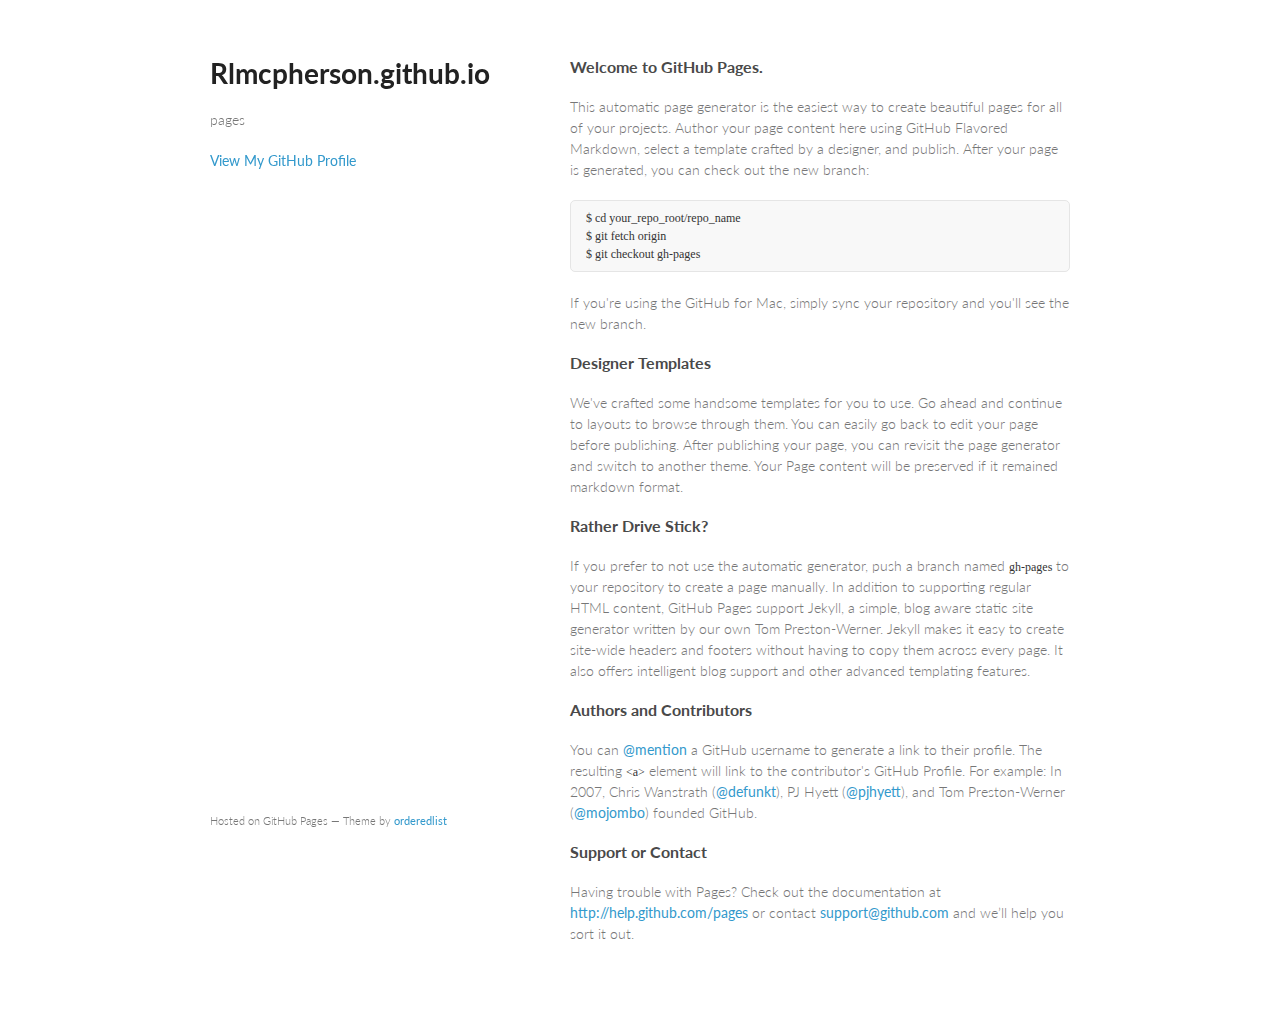
==== index.html @ e1b0dbac "Replace master branch with page content via GitHub" ====
<!doctype html>
<html>
  <head>
    <meta charset="utf-8">
    <meta http-equiv="X-UA-Compatible" content="chrome=1">
    <title>Rlmcpherson.github.io by rlmcpherson</title>

    <link rel="stylesheet" href="stylesheets/styles.css">
    <link rel="stylesheet" href="stylesheets/pygment_trac.css">
    <meta name="viewport" content="width=device-width, initial-scale=1, user-scalable=no">
    <!--[if lt IE 9]>
    <script src="//html5shiv.googlecode.com/svn/trunk/html5.js"></script>
    <![endif]-->
  </head>
  <body>
    <div class="wrapper">
      <header>
        <h1>Rlmcpherson.github.io</h1>
        <p>pages</p>


        <p class="view"><a href="https://github.com/rlmcpherson">View My GitHub Profile</a></p>

      </header>
      <section>
        <h3>
<a name="welcome-to-github-pages" class="anchor" href="#welcome-to-github-pages"><span class="octicon octicon-link"></span></a>Welcome to GitHub Pages.</h3>

<p>This automatic page generator is the easiest way to create beautiful pages for all of your projects. Author your page content here using GitHub Flavored Markdown, select a template crafted by a designer, and publish. After your page is generated, you can check out the new branch:</p>

<pre><code>$ cd your_repo_root/repo_name
$ git fetch origin
$ git checkout gh-pages
</code></pre>

<p>If you're using the GitHub for Mac, simply sync your repository and you'll see the new branch.</p>

<h3>
<a name="designer-templates" class="anchor" href="#designer-templates"><span class="octicon octicon-link"></span></a>Designer Templates</h3>

<p>We've crafted some handsome templates for you to use. Go ahead and continue to layouts to browse through them. You can easily go back to edit your page before publishing. After publishing your page, you can revisit the page generator and switch to another theme. Your Page content will be preserved if it remained markdown format.</p>

<h3>
<a name="rather-drive-stick" class="anchor" href="#rather-drive-stick"><span class="octicon octicon-link"></span></a>Rather Drive Stick?</h3>

<p>If you prefer to not use the automatic generator, push a branch named <code>gh-pages</code> to your repository to create a page manually. In addition to supporting regular HTML content, GitHub Pages support Jekyll, a simple, blog aware static site generator written by our own Tom Preston-Werner. Jekyll makes it easy to create site-wide headers and footers without having to copy them across every page. It also offers intelligent blog support and other advanced templating features.</p>

<h3>
<a name="authors-and-contributors" class="anchor" href="#authors-and-contributors"><span class="octicon octicon-link"></span></a>Authors and Contributors</h3>

<p>You can <a href="https://github.com/blog/821" class="user-mention">@mention</a> a GitHub username to generate a link to their profile. The resulting <code>&lt;a&gt;</code> element will link to the contributor's GitHub Profile. For example: In 2007, Chris Wanstrath (<a href="https://github.com/defunkt" class="user-mention">@defunkt</a>), PJ Hyett (<a href="https://github.com/pjhyett" class="user-mention">@pjhyett</a>), and Tom Preston-Werner (<a href="https://github.com/mojombo" class="user-mention">@mojombo</a>) founded GitHub.</p>

<h3>
<a name="support-or-contact" class="anchor" href="#support-or-contact"><span class="octicon octicon-link"></span></a>Support or Contact</h3>

<p>Having trouble with Pages? Check out the documentation at <a href="http://help.github.com/pages">http://help.github.com/pages</a> or contact <a href="mailto:support@github.com">support@github.com</a> and we’ll help you sort it out.</p>
      </section>
      <footer>
        <p><small>Hosted on GitHub Pages &mdash; Theme by <a href="https://github.com/orderedlist">orderedlist</a></small></p>
      </footer>
    </div>
    <script src="javascripts/scale.fix.js"></script>
    
  </body>
</html>
---- stylesheets/styles.css ----
@import url(https://fonts.googleapis.com/css?family=Lato:300italic,700italic,300,700);

body {
  padding:50px;
  font:14px/1.5 Lato, "Helvetica Neue", Helvetica, Arial, sans-serif;
  color:#777;
  font-weight:300;
}

h1, h2, h3, h4, h5, h6 {
  color:#222;
  margin:0 0 20px;
}

p, ul, ol, table, pre, dl {
  margin:0 0 20px;
}

h1, h2, h3 {
  line-height:1.1;
}

h1 {
  font-size:28px;
}

h2 {
  color:#393939;
}

h3, h4, h5, h6 {
  color:#494949;
}

a {
  color:#39c;
  font-weight:400;
  text-decoration:none;
}

a small {
  font-size:11px;
  color:#777;
  margin-top:-0.6em;
  display:block;
}

.wrapper {
  width:860px;
  margin:0 auto;
}

blockquote {
  border-left:1px solid #e5e5e5;
  margin:0;
  padding:0 0 0 20px;
  font-style:italic;
}

code, pre {
  font-family:Monaco, Bitstream Vera Sans Mono, Lucida Console, Terminal;
  color:#333;
  font-size:12px;
}

pre {
  padding:8px 15px;
  background: #f8f8f8;  
  border-radius:5px;
  border:1px solid #e5e5e5;
  overflow-x: auto;
}

table {
  width:100%;
  border-collapse:collapse;
}

th, td {
  text-align:left;
  padding:5px 10px;
  border-bottom:1px solid #e5e5e5;
}

dt {
  color:#444;
  font-weight:700;
}

th {
  color:#444;
}

img {
  max-width:100%;
}

header {
  width:270px;
  float:left;
  position:fixed;
}

header ul {
  list-style:none;
  height:40px;
  
  padding:0;
  
  background: #eee;
  background: -moz-linear-gradient(top, #f8f8f8 0%, #dddddd 100%);
  background: -webkit-gradient(linear, left top, left bottom, color-stop(0%,#f8f8f8), color-stop(100%,#dddddd));
  background: -webkit-linear-gradient(top, #f8f8f8 0%,#dddddd 100%);
  background: -o-linear-gradient(top, #f8f8f8 0%,#dddddd 100%);
  background: -ms-linear-gradient(top, #f8f8f8 0%,#dddddd 100%);
  background: linear-gradient(top, #f8f8f8 0%,#dddddd 100%);
  
  border-radius:5px;
  border:1px solid #d2d2d2;
  box-shadow:inset #fff 0 1px 0, inset rgba(0,0,0,0.03) 0 -1px 0;
  width:270px;
}

header li {
  width:89px;
  float:left;
  border-right:1px solid #d2d2d2;
  height:40px;
}

header ul a {
  line-height:1;
  font-size:11px;
  color:#999;
  display:block;
  text-align:center;
  padding-top:6px;
  height:40px;
}

strong {
  color:#222;
  font-weight:700;
}

header ul li + li {
  width:88px;
  border-left:1px solid #fff;
}

header ul li + li + li {
  border-right:none;
  width:89px;
}

header ul a strong {
  font-size:14px;
  display:block;
  color:#222;
}

section {
  width:500px;
  float:right;
  padding-bottom:50px;
}

small {
  font-size:11px;
}

hr {
  border:0;
  background:#e5e5e5;
  height:1px;
  margin:0 0 20px;
}

footer {
  width:270px;
  float:left;
  position:fixed;
  bottom:50px;
}

@media print, screen and (max-width: 960px) {
  
  div.wrapper {
    width:auto;
    margin:0;
  }
  
  header, section, footer {
    float:none;
    position:static;
    width:auto;
  }
  
  header {
    padding-right:320px;
  }
  
  section {
    border:1px solid #e5e5e5;
    border-width:1px 0;
    padding:20px 0;
    margin:0 0 20px;
  }
  
  header a small {
    display:inline;
  }
  
  header ul {
    position:absolute;
    right:50px;
    top:52px;
  }
}

@media print, screen and (max-width: 720px) {
  body {
    word-wrap:break-word;
  }
  
  header {
    padding:0;
  }
  
  header ul, header p.view {
    position:static;
  }
  
  pre, code {
    word-wrap:normal;
  }
}

@media print, screen and (max-width: 480px) {
  body {
    padding:15px;
  }
  
  header ul {
    display:none;
  }
}

@media print {
  body {
    padding:0.4in;
    font-size:12pt;
    color:#444;
  }
}
---- stylesheets/pygment_trac.css ----
.highlight  { background: #ffffff; }
.highlight .c { color: #999988; font-style: italic } /* Comment */
.highlight .err { color: #a61717; background-color: #e3d2d2 } /* Error */
.highlight .k { font-weight: bold } /* Keyword */
.highlight .o { font-weight: bold } /* Operator */
.highlight .cm { color: #999988; font-style: italic } /* Comment.Multiline */
.highlight .cp { color: #999999; font-weight: bold } /* Comment.Preproc */
.highlight .c1 { color: #999988; font-style: italic } /* Comment.Single */
.highlight .cs { color: #999999; font-weight: bold; font-style: italic } /* Comment.Special */
.highlight .gd { color: #000000; background-color: #ffdddd } /* Generic.Deleted */
.highlight .gd .x { color: #000000; background-color: #ffaaaa } /* Generic.Deleted.Specific */
.highlight .ge { font-style: italic } /* Generic.Emph */
.highlight .gr { color: #aa0000 } /* Generic.Error */
.highlight .gh { color: #999999 } /* Generic.Heading */
.highlight .gi { color: #000000; background-color: #ddffdd } /* Generic.Inserted */
.highlight .gi .x { color: #000000; background-color: #aaffaa } /* Generic.Inserted.Specific */
.highlight .go { color: #888888 } /* Generic.Output */
.highlight .gp { color: #555555 } /* Generic.Prompt */
.highlight .gs { font-weight: bold } /* Generic.Strong */
.highlight .gu { color: #800080; font-weight: bold; } /* Generic.Subheading */
.highlight .gt { color: #aa0000 } /* Generic.Traceback */
.highlight .kc { font-weight: bold } /* Keyword.Constant */
.highlight .kd { font-weight: bold } /* Keyword.Declaration */
.highlight .kn { font-weight: bold } /* Keyword.Namespace */
.highlight .kp { font-weight: bold } /* Keyword.Pseudo */
.highlight .kr { font-weight: bold } /* Keyword.Reserved */
.highlight .kt { color: #445588; font-weight: bold } /* Keyword.Type */
.highlight .m { color: #009999 } /* Literal.Number */
.highlight .s { color: #d14 } /* Literal.String */
.highlight .na { color: #008080 } /* Name.Attribute */
.highlight .nb { color: #0086B3 } /* Name.Builtin */
.highlight .nc { color: #445588; font-weight: bold } /* Name.Class */
.highlight .no { color: #008080 } /* Name.Constant */
.highlight .ni { color: #800080 } /* Name.Entity */
.highlight .ne { color: #990000; font-weight: bold } /* Name.Exception */
.highlight .nf { color: #990000; font-weight: bold } /* Name.Function */
.highlight .nn { color: #555555 } /* Name.Namespace */
.highlight .nt { color: #000080 } /* Name.Tag */
.highlight .nv { color: #008080 } /* Name.Variable */
.highlight .ow { font-weight: bold } /* Operator.Word */
.highlight .w { color: #bbbbbb } /* Text.Whitespace */
.highlight .mf { color: #009999 } /* Literal.Number.Float */
.highlight .mh { color: #009999 } /* Literal.Number.Hex */
.highlight .mi { color: #009999 } /* Literal.Number.Integer */
.highlight .mo { color: #009999 } /* Literal.Number.Oct */
.highlight .sb { color: #d14 } /* Literal.String.Backtick */
.highlight .sc { color: #d14 } /* Literal.String.Char */
.highlight .sd { color: #d14 } /* Literal.String.Doc */
.highlight .s2 { color: #d14 } /* Literal.String.Double */
.highlight .se { color: #d14 } /* Literal.String.Escape */
.highlight .sh { color: #d14 } /* Literal.String.Heredoc */
.highlight .si { color: #d14 } /* Literal.String.Interpol */
.highlight .sx { color: #d14 } /* Literal.String.Other */
.highlight .sr { color: #009926 } /* Literal.String.Regex */
.highlight .s1 { color: #d14 } /* Literal.String.Single */
.highlight .ss { color: #990073 } /* Literal.String.Symbol */
.highlight .bp { color: #999999 } /* Name.Builtin.Pseudo */
.highlight .vc { color: #008080 } /* Name.Variable.Class */
.highlight .vg { color: #008080 } /* Name.Variable.Global */
.highlight .vi { color: #008080 } /* Name.Variable.Instance */
.highlight .il { color: #009999 } /* Literal.Number.Integer.Long */

.type-csharp .highlight .k { color: #0000FF }
.type-csharp .highlight .kt { color: #0000FF }
.type-csharp .highlight .nf { color: #000000; font-weight: normal }
.type-csharp .highlight .nc { color: #2B91AF }
.type-csharp .highlight .nn { color: #000000 }
.type-csharp .highlight .s { color: #A31515 }
.type-csharp .highlight .sc { color: #A31515 }
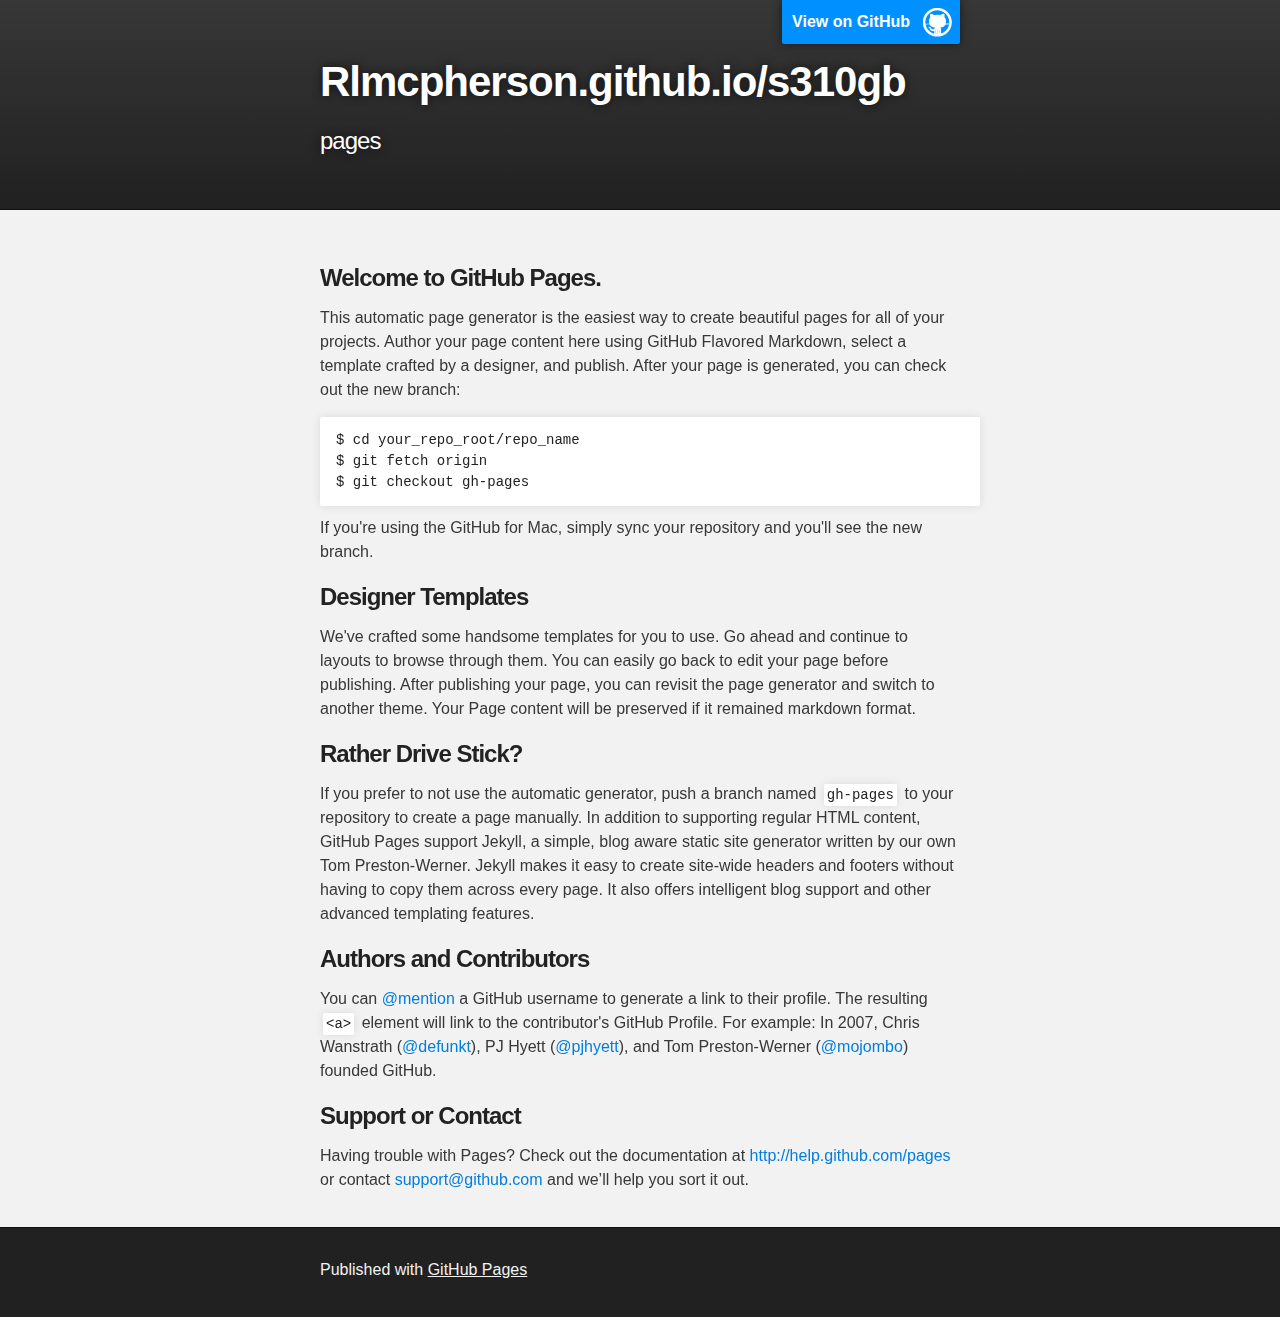
==== commit 7a79e654: "Replace master branch with page content via GitHub" ====
--- a/index.html
+++ b/index.html
@@ -1,28 +1,32 @@
-<!doctype html>
+<!DOCTYPE html>
 <html>
+
   <head>
-    <meta charset="utf-8">
-    <meta http-equiv="X-UA-Compatible" content="chrome=1">
-    <title>Rlmcpherson.github.io by rlmcpherson</title>
+    <meta charset='utf-8' />
+    <meta http-equiv="X-UA-Compatible" content="chrome=1" />
+    <meta name="description" content="Rlmcpherson.github.io/s310gb : pages" />
 
-    <link rel="stylesheet" href="stylesheets/styles.css">
-    <link rel="stylesheet" href="stylesheets/pygment_trac.css">
-    <meta name="viewport" content="width=device-width, initial-scale=1, user-scalable=no">
-    <!--[if lt IE 9]>
-    <script src="//html5shiv.googlecode.com/svn/trunk/html5.js"></script>
-    <![endif]-->
+    <link rel="stylesheet" type="text/css" media="screen" href="stylesheets/stylesheet.css">
+
+    <title>Rlmcpherson.github.io/s310gb</title>
   </head>
+
   <body>
-    <div class="wrapper">
-      <header>
-        <h1>Rlmcpherson.github.io</h1>
-        <p>pages</p>
 
+    <!-- HEADER -->
+    <div id="header_wrap" class="outer">
+        <header class="inner">
+          <a id="forkme_banner" href="https://github.com/rlmcpherson">View on GitHub</a>
 
-        <p class="view"><a href="https://github.com/rlmcpherson">View My GitHub Profile</a></p>
+          <h1 id="project_title">Rlmcpherson.github.io/s310gb</h1>
+          <h2 id="project_tagline">pages</h2>
 
-      </header>
-      <section>
+        </header>
+    </div>
+
+    <!-- MAIN CONTENT -->
+    <div id="main_content_wrap" class="outer">
+      <section id="main_content" class="inner">
         <h3>
 <a name="welcome-to-github-pages" class="anchor" href="#welcome-to-github-pages"><span class="octicon octicon-link"></span></a>Welcome to GitHub Pages.</h3>
 
@@ -55,11 +59,26 @@
 
 <p>Having trouble with Pages? Check out the documentation at <a href="http://help.github.com/pages">http://help.github.com/pages</a> or contact <a href="mailto:support@github.com">support@github.com</a> and we’ll help you sort it out.</p>
       </section>
-      <footer>
-        <p><small>Hosted on GitHub Pages &mdash; Theme by <a href="https://github.com/orderedlist">orderedlist</a></small></p>
+    </div>
+
+    <!-- FOOTER  -->
+    <div id="footer_wrap" class="outer">
+      <footer class="inner">
+        <p>Published with <a href="http://pages.github.com">GitHub Pages</a></p>
       </footer>
     </div>
-    <script src="javascripts/scale.fix.js"></script>
-    
+
+              <script type="text/javascript">
+            var gaJsHost = (("https:" == document.location.protocol) ? "https://ssl." : "http://www.");
+            document.write(unescape("%3Cscript src='" + gaJsHost + "google-analytics.com/ga.js' type='text/javascript'%3E%3C/script%3E"));
+          </script>
+          <script type="text/javascript">
+            try {
+              var pageTracker = _gat._getTracker("UA-53029243-1");
+            pageTracker._trackPageview();
+            } catch(err) {}
+          </script>
+
+
   </body>
-</html>+</html>
--- a/stylesheets/stylesheet.css
+++ b/stylesheets/stylesheet.css
@@ -0,0 +1,423 @@
+/*******************************************************************************
+Slate Theme for GitHub Pages
+by Jason Costello, @jsncostello
+*******************************************************************************/
+
+@import url(pygment_trac.css);
+
+/*******************************************************************************
+MeyerWeb Reset
+*******************************************************************************/
+
+html, body, div, span, applet, object, iframe,
+h1, h2, h3, h4, h5, h6, p, blockquote, pre,
+a, abbr, acronym, address, big, cite, code,
+del, dfn, em, img, ins, kbd, q, s, samp,
+small, strike, strong, sub, sup, tt, var,
+b, u, i, center,
+dl, dt, dd, ol, ul, li,
+fieldset, form, label, legend,
+table, caption, tbody, tfoot, thead, tr, th, td,
+article, aside, canvas, details, embed,
+figure, figcaption, footer, header, hgroup,
+menu, nav, output, ruby, section, summary,
+time, mark, audio, video {
+  margin: 0;
+  padding: 0;
+  border: 0;
+  font: inherit;
+  vertical-align: baseline;
+}
+
+/* HTML5 display-role reset for older browsers */
+article, aside, details, figcaption, figure,
+footer, header, hgroup, menu, nav, section {
+  display: block;
+}
+
+ol, ul {
+  list-style: none;
+}
+
+table {
+  border-collapse: collapse;
+  border-spacing: 0;
+}
+
+/*******************************************************************************
+Theme Styles
+*******************************************************************************/
+
+body {
+  box-sizing: border-box;
+  color:#373737;
+  background: #212121;
+  font-size: 16px;
+  font-family: 'Myriad Pro', Calibri, Helvetica, Arial, sans-serif;
+  line-height: 1.5;
+  -webkit-font-smoothing: antialiased;
+}
+
+h1, h2, h3, h4, h5, h6 {
+  margin: 10px 0;
+  font-weight: 700;
+  color:#222222;
+  font-family: 'Lucida Grande', 'Calibri', Helvetica, Arial, sans-serif;
+  letter-spacing: -1px;
+}
+
+h1 {
+  font-size: 36px;
+  font-weight: 700;
+}
+
+h2 {
+  padding-bottom: 10px;
+  font-size: 32px;
+  background: url('../images/bg_hr.png') repeat-x bottom;
+}
+
+h3 {
+  font-size: 24px;
+}
+
+h4 {
+  font-size: 21px;
+}
+
+h5 {
+  font-size: 18px;
+}
+
+h6 {
+  font-size: 16px;
+}
+
+p {
+  margin: 10px 0 15px 0;
+}
+
+footer p {
+  color: #f2f2f2;
+}
+
+a {
+  text-decoration: none;
+  color: #007edf;
+  text-shadow: none;
+
+  transition: color 0.5s ease;
+  transition: text-shadow 0.5s ease;
+  -webkit-transition: color 0.5s ease;
+  -webkit-transition: text-shadow 0.5s ease;
+  -moz-transition: color 0.5s ease;
+  -moz-transition: text-shadow 0.5s ease;
+  -o-transition: color 0.5s ease;
+  -o-transition: text-shadow 0.5s ease;
+  -ms-transition: color 0.5s ease;
+  -ms-transition: text-shadow 0.5s ease;
+}
+
+a:hover, a:focus {text-decoration: underline;}
+
+footer a {
+  color: #F2F2F2;
+  text-decoration: underline;
+}
+
+em {
+  font-style: italic;
+}
+
+strong {
+  font-weight: bold;
+}
+
+img {
+  position: relative;
+  margin: 0 auto;
+  max-width: 739px;
+  padding: 5px;
+  margin: 10px 0 10px 0;
+  border: 1px solid #ebebeb;
+
+  box-shadow: 0 0 5px #ebebeb;
+  -webkit-box-shadow: 0 0 5px #ebebeb;
+  -moz-box-shadow: 0 0 5px #ebebeb;
+  -o-box-shadow: 0 0 5px #ebebeb;
+  -ms-box-shadow: 0 0 5px #ebebeb;
+}
+
+p img {
+  display: inline;
+  margin: 0;
+  padding: 0;
+  vertical-align: middle;
+  text-align: center;
+  border: none;
+}
+
+pre, code {
+  width: 100%;
+  color: #222;
+  background-color: #fff;
+
+  font-family: Monaco, "Bitstream Vera Sans Mono", "Lucida Console", Terminal, monospace;
+  font-size: 14px;
+
+  border-radius: 2px;
+  -moz-border-radius: 2px;
+  -webkit-border-radius: 2px;
+}
+
+pre {
+  width: 100%;
+  padding: 10px;
+  box-shadow: 0 0 10px rgba(0,0,0,.1);
+  overflow: auto;
+}
+
+code {
+  padding: 3px;
+  margin: 0 3px;
+  box-shadow: 0 0 10px rgba(0,0,0,.1);
+}
+
+pre code {
+  display: block;
+  box-shadow: none;
+}
+
+blockquote {
+  color: #666;
+  margin-bottom: 20px;
+  padding: 0 0 0 20px;
+  border-left: 3px solid #bbb;
+}
+
+
+ul, ol, dl {
+  margin-bottom: 15px
+}
+
+ul {
+  list-style: inside;
+  padding-left: 20px;
+}
+
+ol {
+  list-style: decimal inside;
+  padding-left: 20px;
+}
+
+dl dt {
+  font-weight: bold;
+}
+
+dl dd {
+  padding-left: 20px;
+  font-style: italic;
+}
+
+dl p {
+  padding-left: 20px;
+  font-style: italic;
+}
+
+hr {
+  height: 1px;
+  margin-bottom: 5px;
+  border: none;
+  background: url('../images/bg_hr.png') repeat-x center;
+}
+
+table {
+  border: 1px solid #373737;
+  margin-bottom: 20px;
+  text-align: left;
+ }
+
+th {
+  font-family: 'Lucida Grande', 'Helvetica Neue', Helvetica, Arial, sans-serif;
+  padding: 10px;
+  background: #373737;
+  color: #fff;
+ }
+
+td {
+  padding: 10px;
+  border: 1px solid #373737;
+ }
+
+form {
+  background: #f2f2f2;
+  padding: 20px;
+}
+
+/*******************************************************************************
+Full-Width Styles
+*******************************************************************************/
+
+.outer {
+  width: 100%;
+}
+
+.inner {
+  position: relative;
+  max-width: 640px;
+  padding: 20px 10px;
+  margin: 0 auto;
+}
+
+#forkme_banner {
+  display: block;
+  position: absolute;
+  top:0;
+  right: 10px;
+  z-index: 10;
+  padding: 10px 50px 10px 10px;
+  color: #fff;
+  background: url('../images/blacktocat.png') #0090ff no-repeat 95% 50%;
+  font-weight: 700;
+  box-shadow: 0 0 10px rgba(0,0,0,.5);
+  border-bottom-left-radius: 2px;
+  border-bottom-right-radius: 2px;
+}
+
+#header_wrap {
+  background: #212121;
+  background: -moz-linear-gradient(top, #373737, #212121);
+  background: -webkit-linear-gradient(top, #373737, #212121);
+  background: -ms-linear-gradient(top, #373737, #212121);
+  background: -o-linear-gradient(top, #373737, #212121);
+  background: linear-gradient(top, #373737, #212121);
+}
+
+#header_wrap .inner {
+  padding: 50px 10px 30px 10px;
+}
+
+#project_title {
+  margin: 0;
+  color: #fff;
+  font-size: 42px;
+  font-weight: 700;
+  text-shadow: #111 0px 0px 10px;
+}
+
+#project_tagline {
+  color: #fff;
+  font-size: 24px;
+  font-weight: 300;
+  background: none;
+  text-shadow: #111 0px 0px 10px;
+}
+
+#downloads {
+  position: absolute;
+  width: 210px;
+  z-index: 10;
+  bottom: -40px;
+  right: 0;
+  height: 70px;
+  background: url('../images/icon_download.png') no-repeat 0% 90%;
+}
+
+.zip_download_link {
+  display: block;
+  float: right;
+  width: 90px;
+  height:70px;
+  text-indent: -5000px;
+  overflow: hidden;
+  background: url(../images/sprite_download.png) no-repeat bottom left;
+}
+
+.tar_download_link {
+  display: block;
+  float: right;
+  width: 90px;
+  height:70px;
+  text-indent: -5000px;
+  overflow: hidden;
+  background: url(../images/sprite_download.png) no-repeat bottom right;
+  margin-left: 10px;
+}
+
+.zip_download_link:hover {
+  background: url(../images/sprite_download.png) no-repeat top left;
+}
+
+.tar_download_link:hover {
+  background: url(../images/sprite_download.png) no-repeat top right;
+}
+
+#main_content_wrap {
+  background: #f2f2f2;
+  border-top: 1px solid #111;
+  border-bottom: 1px solid #111;
+}
+
+#main_content {
+  padding-top: 40px;
+}
+
+#footer_wrap {
+  background: #212121;
+}
+
+
+
+/*******************************************************************************
+Small Device Styles
+*******************************************************************************/
+
+@media screen and (max-width: 480px) {
+  body {
+    font-size:14px;
+  }
+
+  #downloads {
+    display: none;
+  }
+
+  .inner {
+    min-width: 320px;
+    max-width: 480px;
+  }
+
+  #project_title {
+  font-size: 32px;
+  }
+
+  h1 {
+    font-size: 28px;
+  }
+
+  h2 {
+    font-size: 24px;
+  }
+
+  h3 {
+    font-size: 21px;
+  }
+
+  h4 {
+    font-size: 18px;
+  }
+
+  h5 {
+    font-size: 14px;
+  }
+
+  h6 {
+    font-size: 12px;
+  }
+
+  code, pre {
+    min-width: 320px;
+    max-width: 480px;
+    font-size: 11px;
+  }
+
+}
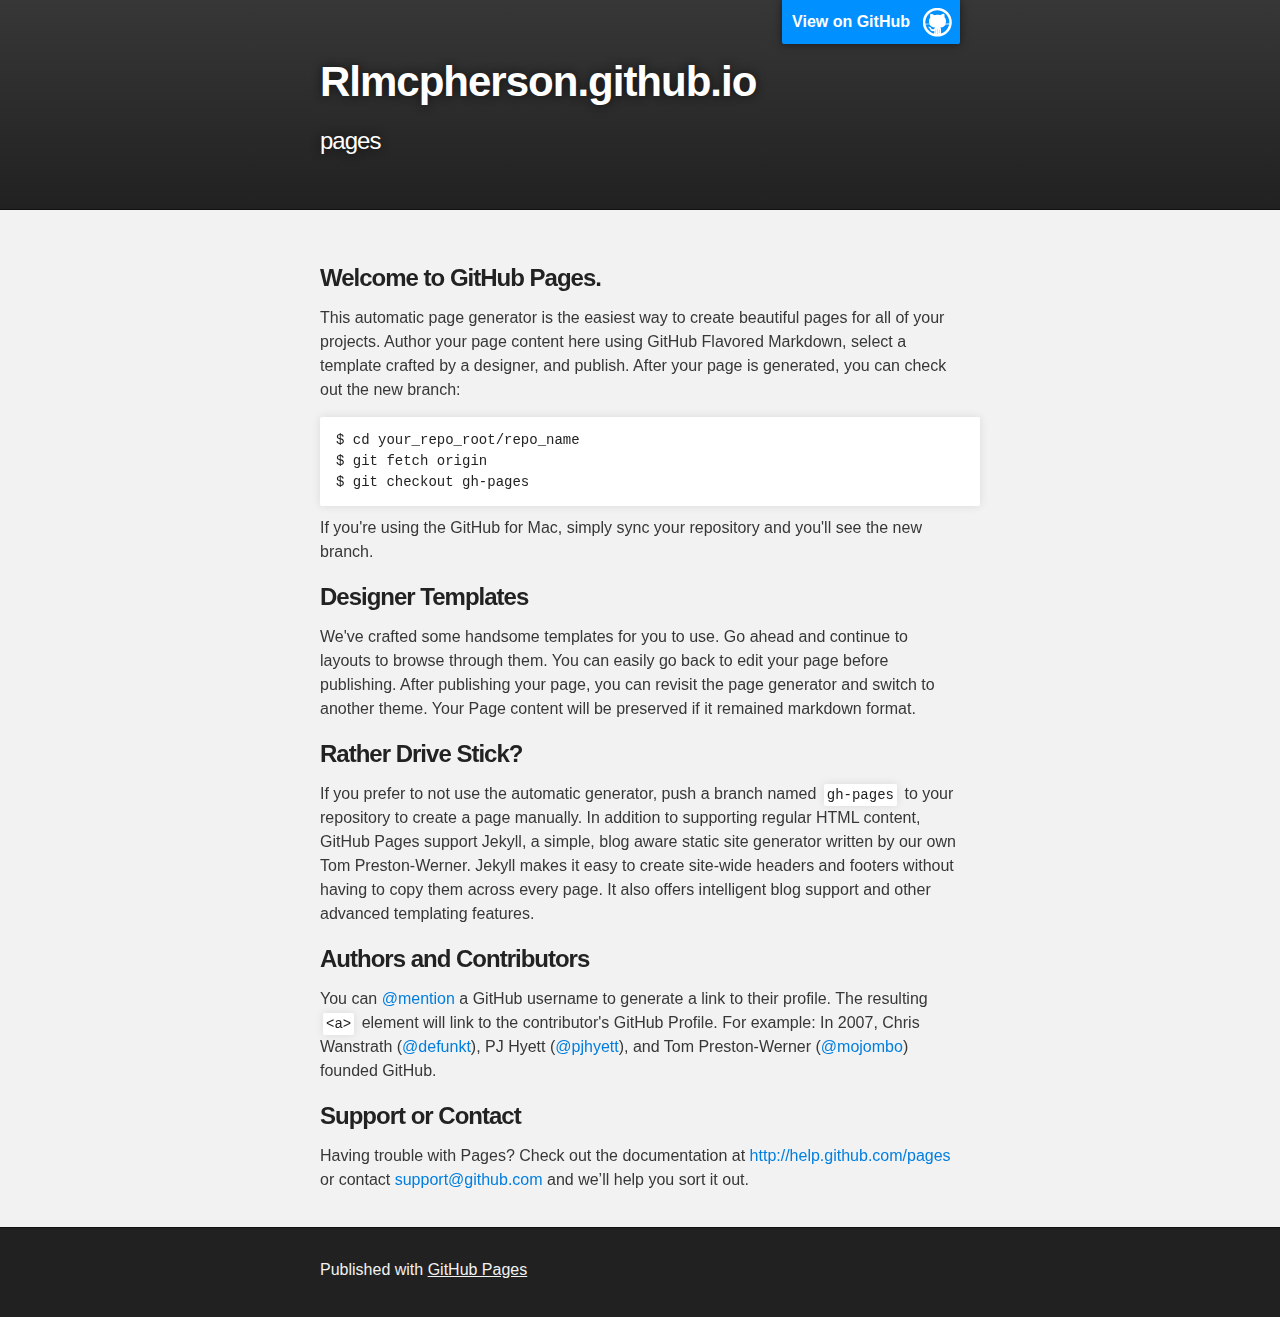
==== commit 51de5b03: "Replace master branch with page content via GitHub" ====
--- a/index.html
+++ b/index.html
@@ -4,11 +4,11 @@
   <head>
     <meta charset='utf-8' />
     <meta http-equiv="X-UA-Compatible" content="chrome=1" />
-    <meta name="description" content="Rlmcpherson.github.io/s310gb : pages" />
+    <meta name="description" content="Rlmcpherson.github.io : pages" />
 
     <link rel="stylesheet" type="text/css" media="screen" href="stylesheets/stylesheet.css">
 
-    <title>Rlmcpherson.github.io/s310gb</title>
+    <title>Rlmcpherson.github.io</title>
   </head>
 
   <body>
@@ -18,7 +18,7 @@
         <header class="inner">
           <a id="forkme_banner" href="https://github.com/rlmcpherson">View on GitHub</a>
 
-          <h1 id="project_title">Rlmcpherson.github.io/s310gb</h1>
+          <h1 id="project_title">Rlmcpherson.github.io</h1>
           <h2 id="project_tagline">pages</h2>
 
         </header>
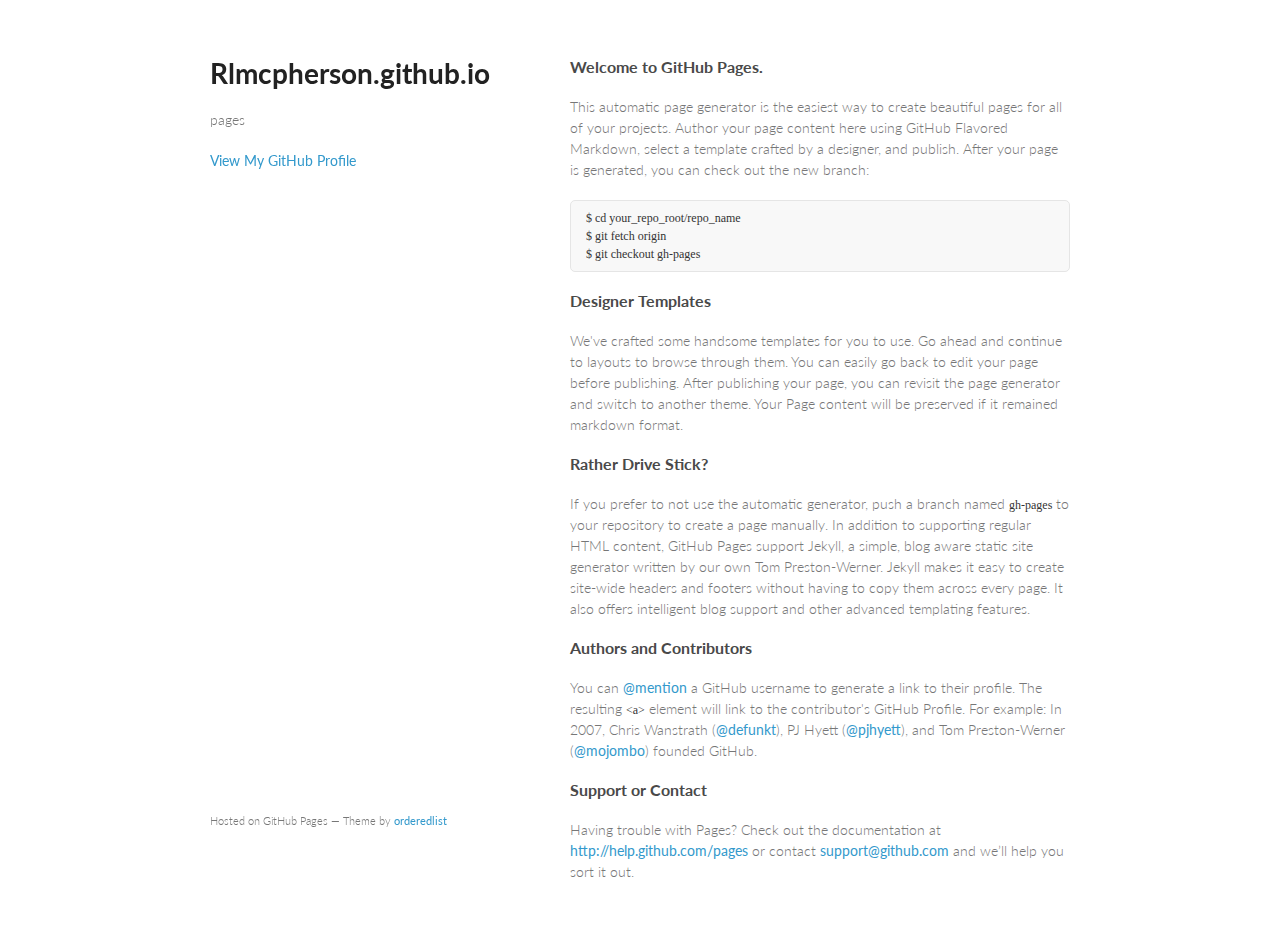
==== commit b879a1d0: "Replace master branch with page content via GitHub" ====
--- a/index.html
+++ b/index.html
@@ -1,32 +1,28 @@
-<!DOCTYPE html>
+<!doctype html>
 <html>
+  <head>
+    <meta charset="utf-8">
+    <meta http-equiv="X-UA-Compatible" content="chrome=1">
+    <title>Rlmcpherson.github.io by rlmcpherson</title>
 
-  <head>
-    <meta charset='utf-8' />
-    <meta http-equiv="X-UA-Compatible" content="chrome=1" />
-    <meta name="description" content="Rlmcpherson.github.io : pages" />
+    <link rel="stylesheet" href="stylesheets/styles.css">
+    <link rel="stylesheet" href="stylesheets/pygment_trac.css">
+    <meta name="viewport" content="width=device-width, initial-scale=1, user-scalable=no">
+    <!--[if lt IE 9]>
+    <script src="//html5shiv.googlecode.com/svn/trunk/html5.js"></script>
+    <![endif]-->
+  </head>
+  <body>
+    <div class="wrapper">
+      <header>
+        <h1>Rlmcpherson.github.io</h1>
+        <p>pages</p>
 
-    <link rel="stylesheet" type="text/css" media="screen" href="stylesheets/stylesheet.css">
 
-    <title>Rlmcpherson.github.io</title>
-  </head>
+        <p class="view"><a href="https://github.com/rlmcpherson">View My GitHub Profile</a></p>
 
-  <body>
-
-    <!-- HEADER -->
-    <div id="header_wrap" class="outer">
-        <header class="inner">
-          <a id="forkme_banner" href="https://github.com/rlmcpherson">View on GitHub</a>
-
-          <h1 id="project_title">Rlmcpherson.github.io</h1>
-          <h2 id="project_tagline">pages</h2>
-
-        </header>
-    </div>
-
-    <!-- MAIN CONTENT -->
-    <div id="main_content_wrap" class="outer">
-      <section id="main_content" class="inner">
+      </header>
+      <section>
         <h3>
 <a name="welcome-to-github-pages" class="anchor" href="#welcome-to-github-pages"><span class="octicon octicon-link"></span></a>Welcome to GitHub Pages.</h3>
 
@@ -36,8 +32,6 @@
 $ git fetch origin
 $ git checkout gh-pages
 </code></pre>
-
-<p>If you're using the GitHub for Mac, simply sync your repository and you'll see the new branch.</p>
 
 <h3>
 <a name="designer-templates" class="anchor" href="#designer-templates"><span class="octicon octicon-link"></span></a>Designer Templates</h3>
@@ -59,15 +53,11 @@
 
 <p>Having trouble with Pages? Check out the documentation at <a href="http://help.github.com/pages">http://help.github.com/pages</a> or contact <a href="mailto:support@github.com">support@github.com</a> and we’ll help you sort it out.</p>
       </section>
-    </div>
-
-    <!-- FOOTER  -->
-    <div id="footer_wrap" class="outer">
-      <footer class="inner">
-        <p>Published with <a href="http://pages.github.com">GitHub Pages</a></p>
+      <footer>
+        <p><small>Hosted on GitHub Pages &mdash; Theme by <a href="https://github.com/orderedlist">orderedlist</a></small></p>
       </footer>
     </div>
-
+    <script src="javascripts/scale.fix.js"></script>
               <script type="text/javascript">
             var gaJsHost = (("https:" == document.location.protocol) ? "https://ssl." : "http://www.");
             document.write(unescape("%3Cscript src='" + gaJsHost + "google-analytics.com/ga.js' type='text/javascript'%3E%3C/script%3E"));
@@ -79,6 +69,5 @@
             } catch(err) {}
           </script>
 
-
   </body>
-</html>
+</html>--- a/stylesheets/styles.css
+++ b/stylesheets/styles.css
@@ -0,0 +1,255 @@
+@import url(https://fonts.googleapis.com/css?family=Lato:300italic,700italic,300,700);
+
+body {
+  padding:50px;
+  font:14px/1.5 Lato, "Helvetica Neue", Helvetica, Arial, sans-serif;
+  color:#777;
+  font-weight:300;
+}
+
+h1, h2, h3, h4, h5, h6 {
+  color:#222;
+  margin:0 0 20px;
+}
+
+p, ul, ol, table, pre, dl {
+  margin:0 0 20px;
+}
+
+h1, h2, h3 {
+  line-height:1.1;
+}
+
+h1 {
+  font-size:28px;
+}
+
+h2 {
+  color:#393939;
+}
+
+h3, h4, h5, h6 {
+  color:#494949;
+}
+
+a {
+  color:#39c;
+  font-weight:400;
+  text-decoration:none;
+}
+
+a small {
+  font-size:11px;
+  color:#777;
+  margin-top:-0.6em;
+  display:block;
+}
+
+.wrapper {
+  width:860px;
+  margin:0 auto;
+}
+
+blockquote {
+  border-left:1px solid #e5e5e5;
+  margin:0;
+  padding:0 0 0 20px;
+  font-style:italic;
+}
+
+code, pre {
+  font-family:Monaco, Bitstream Vera Sans Mono, Lucida Console, Terminal;
+  color:#333;
+  font-size:12px;
+}
+
+pre {
+  padding:8px 15px;
+  background: #f8f8f8;  
+  border-radius:5px;
+  border:1px solid #e5e5e5;
+  overflow-x: auto;
+}
+
+table {
+  width:100%;
+  border-collapse:collapse;
+}
+
+th, td {
+  text-align:left;
+  padding:5px 10px;
+  border-bottom:1px solid #e5e5e5;
+}
+
+dt {
+  color:#444;
+  font-weight:700;
+}
+
+th {
+  color:#444;
+}
+
+img {
+  max-width:100%;
+}
+
+header {
+  width:270px;
+  float:left;
+  position:fixed;
+}
+
+header ul {
+  list-style:none;
+  height:40px;
+  
+  padding:0;
+  
+  background: #eee;
+  background: -moz-linear-gradient(top, #f8f8f8 0%, #dddddd 100%);
+  background: -webkit-gradient(linear, left top, left bottom, color-stop(0%,#f8f8f8), color-stop(100%,#dddddd));
+  background: -webkit-linear-gradient(top, #f8f8f8 0%,#dddddd 100%);
+  background: -o-linear-gradient(top, #f8f8f8 0%,#dddddd 100%);
+  background: -ms-linear-gradient(top, #f8f8f8 0%,#dddddd 100%);
+  background: linear-gradient(top, #f8f8f8 0%,#dddddd 100%);
+  
+  border-radius:5px;
+  border:1px solid #d2d2d2;
+  box-shadow:inset #fff 0 1px 0, inset rgba(0,0,0,0.03) 0 -1px 0;
+  width:270px;
+}
+
+header li {
+  width:89px;
+  float:left;
+  border-right:1px solid #d2d2d2;
+  height:40px;
+}
+
+header ul a {
+  line-height:1;
+  font-size:11px;
+  color:#999;
+  display:block;
+  text-align:center;
+  padding-top:6px;
+  height:40px;
+}
+
+strong {
+  color:#222;
+  font-weight:700;
+}
+
+header ul li + li {
+  width:88px;
+  border-left:1px solid #fff;
+}
+
+header ul li + li + li {
+  border-right:none;
+  width:89px;
+}
+
+header ul a strong {
+  font-size:14px;
+  display:block;
+  color:#222;
+}
+
+section {
+  width:500px;
+  float:right;
+  padding-bottom:50px;
+}
+
+small {
+  font-size:11px;
+}
+
+hr {
+  border:0;
+  background:#e5e5e5;
+  height:1px;
+  margin:0 0 20px;
+}
+
+footer {
+  width:270px;
+  float:left;
+  position:fixed;
+  bottom:50px;
+}
+
+@media print, screen and (max-width: 960px) {
+  
+  div.wrapper {
+    width:auto;
+    margin:0;
+  }
+  
+  header, section, footer {
+    float:none;
+    position:static;
+    width:auto;
+  }
+  
+  header {
+    padding-right:320px;
+  }
+  
+  section {
+    border:1px solid #e5e5e5;
+    border-width:1px 0;
+    padding:20px 0;
+    margin:0 0 20px;
+  }
+  
+  header a small {
+    display:inline;
+  }
+  
+  header ul {
+    position:absolute;
+    right:50px;
+    top:52px;
+  }
+}
+
+@media print, screen and (max-width: 720px) {
+  body {
+    word-wrap:break-word;
+  }
+  
+  header {
+    padding:0;
+  }
+  
+  header ul, header p.view {
+    position:static;
+  }
+  
+  pre, code {
+    word-wrap:normal;
+  }
+}
+
+@media print, screen and (max-width: 480px) {
+  body {
+    padding:15px;
+  }
+  
+  header ul {
+    display:none;
+  }
+}
+
+@media print {
+  body {
+    padding:0.4in;
+    font-size:12pt;
+    color:#444;
+  }
+}
--- a/stylesheets/pygment_trac.css
+++ b/stylesheets/pygment_trac.css
@@ -0,0 +1,69 @@
+.highlight  { background: #ffffff; }
+.highlight .c { color: #999988; font-style: italic } /* Comment */
+.highlight .err { color: #a61717; background-color: #e3d2d2 } /* Error */
+.highlight .k { font-weight: bold } /* Keyword */
+.highlight .o { font-weight: bold } /* Operator */
+.highlight .cm { color: #999988; font-style: italic } /* Comment.Multiline */
+.highlight .cp { color: #999999; font-weight: bold } /* Comment.Preproc */
+.highlight .c1 { color: #999988; font-style: italic } /* Comment.Single */
+.highlight .cs { color: #999999; font-weight: bold; font-style: italic } /* Comment.Special */
+.highlight .gd { color: #000000; background-color: #ffdddd } /* Generic.Deleted */
+.highlight .gd .x { color: #000000; background-color: #ffaaaa } /* Generic.Deleted.Specific */
+.highlight .ge { font-style: italic } /* Generic.Emph */
+.highlight .gr { color: #aa0000 } /* Generic.Error */
+.highlight .gh { color: #999999 } /* Generic.Heading */
+.highlight .gi { color: #000000; background-color: #ddffdd } /* Generic.Inserted */
+.highlight .gi .x { color: #000000; background-color: #aaffaa } /* Generic.Inserted.Specific */
+.highlight .go { color: #888888 } /* Generic.Output */
+.highlight .gp { color: #555555 } /* Generic.Prompt */
+.highlight .gs { font-weight: bold } /* Generic.Strong */
+.highlight .gu { color: #800080; font-weight: bold; } /* Generic.Subheading */
+.highlight .gt { color: #aa0000 } /* Generic.Traceback */
+.highlight .kc { font-weight: bold } /* Keyword.Constant */
+.highlight .kd { font-weight: bold } /* Keyword.Declaration */
+.highlight .kn { font-weight: bold } /* Keyword.Namespace */
+.highlight .kp { font-weight: bold } /* Keyword.Pseudo */
+.highlight .kr { font-weight: bold } /* Keyword.Reserved */
+.highlight .kt { color: #445588; font-weight: bold } /* Keyword.Type */
+.highlight .m { color: #009999 } /* Literal.Number */
+.highlight .s { color: #d14 } /* Literal.String */
+.highlight .na { color: #008080 } /* Name.Attribute */
+.highlight .nb { color: #0086B3 } /* Name.Builtin */
+.highlight .nc { color: #445588; font-weight: bold } /* Name.Class */
+.highlight .no { color: #008080 } /* Name.Constant */
+.highlight .ni { color: #800080 } /* Name.Entity */
+.highlight .ne { color: #990000; font-weight: bold } /* Name.Exception */
+.highlight .nf { color: #990000; font-weight: bold } /* Name.Function */
+.highlight .nn { color: #555555 } /* Name.Namespace */
+.highlight .nt { color: #000080 } /* Name.Tag */
+.highlight .nv { color: #008080 } /* Name.Variable */
+.highlight .ow { font-weight: bold } /* Operator.Word */
+.highlight .w { color: #bbbbbb } /* Text.Whitespace */
+.highlight .mf { color: #009999 } /* Literal.Number.Float */
+.highlight .mh { color: #009999 } /* Literal.Number.Hex */
+.highlight .mi { color: #009999 } /* Literal.Number.Integer */
+.highlight .mo { color: #009999 } /* Literal.Number.Oct */
+.highlight .sb { color: #d14 } /* Literal.String.Backtick */
+.highlight .sc { color: #d14 } /* Literal.String.Char */
+.highlight .sd { color: #d14 } /* Literal.String.Doc */
+.highlight .s2 { color: #d14 } /* Literal.String.Double */
+.highlight .se { color: #d14 } /* Literal.String.Escape */
+.highlight .sh { color: #d14 } /* Literal.String.Heredoc */
+.highlight .si { color: #d14 } /* Literal.String.Interpol */
+.highlight .sx { color: #d14 } /* Literal.String.Other */
+.highlight .sr { color: #009926 } /* Literal.String.Regex */
+.highlight .s1 { color: #d14 } /* Literal.String.Single */
+.highlight .ss { color: #990073 } /* Literal.String.Symbol */
+.highlight .bp { color: #999999 } /* Name.Builtin.Pseudo */
+.highlight .vc { color: #008080 } /* Name.Variable.Class */
+.highlight .vg { color: #008080 } /* Name.Variable.Global */
+.highlight .vi { color: #008080 } /* Name.Variable.Instance */
+.highlight .il { color: #009999 } /* Literal.Number.Integer.Long */
+
+.type-csharp .highlight .k { color: #0000FF }
+.type-csharp .highlight .kt { color: #0000FF }
+.type-csharp .highlight .nf { color: #000000; font-weight: normal }
+.type-csharp .highlight .nc { color: #2B91AF }
+.type-csharp .highlight .nn { color: #000000 }
+.type-csharp .highlight .s { color: #A31515 }
+.type-csharp .highlight .sc { color: #A31515 }
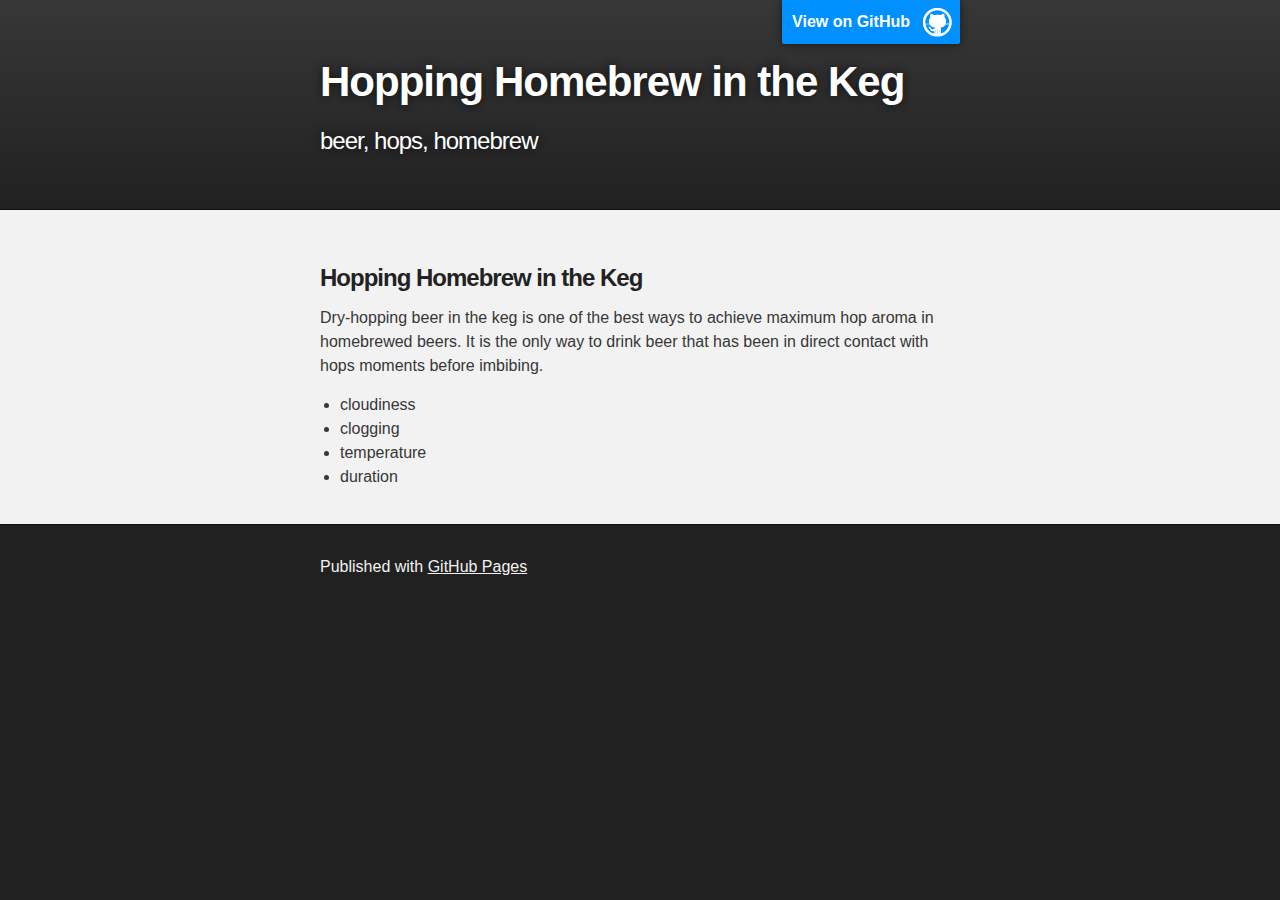
==== commit 657ce831: "Replace master branch with page content via GitHub" ====
--- a/index.html
+++ b/index.html
@@ -1,63 +1,53 @@
-<!doctype html>
+<!DOCTYPE html>
 <html>
+
   <head>
-    <meta charset="utf-8">
+    <meta charset='utf-8'>
     <meta http-equiv="X-UA-Compatible" content="chrome=1">
-    <title>Rlmcpherson.github.io by rlmcpherson</title>
+    <meta name="description" content="Hopping Homebrew in the Keg : beer, hops, homebrew">
 
-    <link rel="stylesheet" href="stylesheets/styles.css">
-    <link rel="stylesheet" href="stylesheets/pygment_trac.css">
-    <meta name="viewport" content="width=device-width, initial-scale=1, user-scalable=no">
-    <!--[if lt IE 9]>
-    <script src="//html5shiv.googlecode.com/svn/trunk/html5.js"></script>
-    <![endif]-->
+    <link rel="stylesheet" type="text/css" media="screen" href="stylesheets/stylesheet.css">
+
+    <title>Hopping Homebrew in the Keg</title>
   </head>
+
   <body>
-    <div class="wrapper">
-      <header>
-        <h1>Rlmcpherson.github.io</h1>
-        <p>pages</p>
 
+    <!-- HEADER -->
+    <div id="header_wrap" class="outer">
+        <header class="inner">
+          <a id="forkme_banner" href="https://github.com/rlmcpherson">View on GitHub</a>
 
-        <p class="view"><a href="https://github.com/rlmcpherson">View My GitHub Profile</a></p>
+          <h1 id="project_title">Hopping Homebrew in the Keg</h1>
+          <h2 id="project_tagline">beer, hops, homebrew</h2>
 
-      </header>
-      <section>
+        </header>
+    </div>
+
+    <!-- MAIN CONTENT -->
+    <div id="main_content_wrap" class="outer">
+      <section id="main_content" class="inner">
         <h3>
-<a name="welcome-to-github-pages" class="anchor" href="#welcome-to-github-pages"><span class="octicon octicon-link"></span></a>Welcome to GitHub Pages.</h3>
+<a id="hopping-homebrew-in-the-keg" class="anchor" href="#hopping-homebrew-in-the-keg" aria-hidden="true"><span class="octicon octicon-link"></span></a>Hopping Homebrew in the Keg</h3>
 
-<p>This automatic page generator is the easiest way to create beautiful pages for all of your projects. Author your page content here using GitHub Flavored Markdown, select a template crafted by a designer, and publish. After your page is generated, you can check out the new branch:</p>
+<p>Dry-hopping beer in the keg is one of the best ways to achieve maximum hop aroma in homebrewed beers. It is the only way to drink beer that has been in direct contact with hops moments before imbibing.</p>
 
-<pre><code>$ cd your_repo_root/repo_name
-$ git fetch origin
-$ git checkout gh-pages
-</code></pre>
+<ul>
+<li>cloudiness</li>
+<li>clogging</li>
+<li>temperature</li>
+<li>duration</li>
+</ul>
+      </section>
+    </div>
 
-<h3>
-<a name="designer-templates" class="anchor" href="#designer-templates"><span class="octicon octicon-link"></span></a>Designer Templates</h3>
-
-<p>We've crafted some handsome templates for you to use. Go ahead and continue to layouts to browse through them. You can easily go back to edit your page before publishing. After publishing your page, you can revisit the page generator and switch to another theme. Your Page content will be preserved if it remained markdown format.</p>
-
-<h3>
-<a name="rather-drive-stick" class="anchor" href="#rather-drive-stick"><span class="octicon octicon-link"></span></a>Rather Drive Stick?</h3>
-
-<p>If you prefer to not use the automatic generator, push a branch named <code>gh-pages</code> to your repository to create a page manually. In addition to supporting regular HTML content, GitHub Pages support Jekyll, a simple, blog aware static site generator written by our own Tom Preston-Werner. Jekyll makes it easy to create site-wide headers and footers without having to copy them across every page. It also offers intelligent blog support and other advanced templating features.</p>
-
-<h3>
-<a name="authors-and-contributors" class="anchor" href="#authors-and-contributors"><span class="octicon octicon-link"></span></a>Authors and Contributors</h3>
-
-<p>You can <a href="https://github.com/blog/821" class="user-mention">@mention</a> a GitHub username to generate a link to their profile. The resulting <code>&lt;a&gt;</code> element will link to the contributor's GitHub Profile. For example: In 2007, Chris Wanstrath (<a href="https://github.com/defunkt" class="user-mention">@defunkt</a>), PJ Hyett (<a href="https://github.com/pjhyett" class="user-mention">@pjhyett</a>), and Tom Preston-Werner (<a href="https://github.com/mojombo" class="user-mention">@mojombo</a>) founded GitHub.</p>
-
-<h3>
-<a name="support-or-contact" class="anchor" href="#support-or-contact"><span class="octicon octicon-link"></span></a>Support or Contact</h3>
-
-<p>Having trouble with Pages? Check out the documentation at <a href="http://help.github.com/pages">http://help.github.com/pages</a> or contact <a href="mailto:support@github.com">support@github.com</a> and we’ll help you sort it out.</p>
-      </section>
-      <footer>
-        <p><small>Hosted on GitHub Pages &mdash; Theme by <a href="https://github.com/orderedlist">orderedlist</a></small></p>
+    <!-- FOOTER  -->
+    <div id="footer_wrap" class="outer">
+      <footer class="inner">
+        <p>Published with <a href="http://pages.github.com">GitHub Pages</a></p>
       </footer>
     </div>
-    <script src="javascripts/scale.fix.js"></script>
+
               <script type="text/javascript">
             var gaJsHost = (("https:" == document.location.protocol) ? "https://ssl." : "http://www.");
             document.write(unescape("%3Cscript src='" + gaJsHost + "google-analytics.com/ga.js' type='text/javascript'%3E%3C/script%3E"));
@@ -69,5 +59,6 @@
             } catch(err) {}
           </script>
 
+
   </body>
-</html>+</html>
--- a/stylesheets/stylesheet.css
+++ b/stylesheets/stylesheet.css
@@ -0,0 +1,425 @@
+/*******************************************************************************
+Slate Theme for GitHub Pages
+by Jason Costello, @jsncostello
+*******************************************************************************/
+
+@import url(pygment_trac.css);
+
+/*******************************************************************************
+MeyerWeb Reset
+*******************************************************************************/
+
+html, body, div, span, applet, object, iframe,
+h1, h2, h3, h4, h5, h6, p, blockquote, pre,
+a, abbr, acronym, address, big, cite, code,
+del, dfn, em, img, ins, kbd, q, s, samp,
+small, strike, strong, sub, sup, tt, var,
+b, u, i, center,
+dl, dt, dd, ol, ul, li,
+fieldset, form, label, legend,
+table, caption, tbody, tfoot, thead, tr, th, td,
+article, aside, canvas, details, embed,
+figure, figcaption, footer, header, hgroup,
+menu, nav, output, ruby, section, summary,
+time, mark, audio, video {
+  margin: 0;
+  padding: 0;
+  border: 0;
+  font: inherit;
+  vertical-align: baseline;
+}
+
+/* HTML5 display-role reset for older browsers */
+article, aside, details, figcaption, figure,
+footer, header, hgroup, menu, nav, section {
+  display: block;
+}
+
+ol, ul {
+  list-style: none;
+}
+
+table {
+  border-collapse: collapse;
+  border-spacing: 0;
+}
+
+/*******************************************************************************
+Theme Styles
+*******************************************************************************/
+
+body {
+  box-sizing: border-box;
+  color:#373737;
+  background: #212121;
+  font-size: 16px;
+  font-family: 'Myriad Pro', Calibri, Helvetica, Arial, sans-serif;
+  line-height: 1.5;
+  -webkit-font-smoothing: antialiased;
+}
+
+h1, h2, h3, h4, h5, h6 {
+  margin: 10px 0;
+  font-weight: 700;
+  color:#222222;
+  font-family: 'Lucida Grande', 'Calibri', Helvetica, Arial, sans-serif;
+  letter-spacing: -1px;
+}
+
+h1 {
+  font-size: 36px;
+  font-weight: 700;
+}
+
+h2 {
+  padding-bottom: 10px;
+  font-size: 32px;
+  background: url('../images/bg_hr.png') repeat-x bottom;
+}
+
+h3 {
+  font-size: 24px;
+}
+
+h4 {
+  font-size: 21px;
+}
+
+h5 {
+  font-size: 18px;
+}
+
+h6 {
+  font-size: 16px;
+}
+
+p {
+  margin: 10px 0 15px 0;
+}
+
+footer p {
+  color: #f2f2f2;
+}
+
+a {
+  text-decoration: none;
+  color: #007edf;
+  text-shadow: none;
+
+  transition: color 0.5s ease;
+  transition: text-shadow 0.5s ease;
+  -webkit-transition: color 0.5s ease;
+  -webkit-transition: text-shadow 0.5s ease;
+  -moz-transition: color 0.5s ease;
+  -moz-transition: text-shadow 0.5s ease;
+  -o-transition: color 0.5s ease;
+  -o-transition: text-shadow 0.5s ease;
+  -ms-transition: color 0.5s ease;
+  -ms-transition: text-shadow 0.5s ease;
+}
+
+a:hover, a:focus {text-decoration: underline;}
+
+footer a {
+  color: #F2F2F2;
+  text-decoration: underline;
+}
+
+em {
+  font-style: italic;
+}
+
+strong {
+  font-weight: bold;
+}
+
+img {
+  position: relative;
+  margin: 0 auto;
+  max-width: 739px;
+  padding: 5px;
+  margin: 10px 0 10px 0;
+  border: 1px solid #ebebeb;
+
+  box-shadow: 0 0 5px #ebebeb;
+  -webkit-box-shadow: 0 0 5px #ebebeb;
+  -moz-box-shadow: 0 0 5px #ebebeb;
+  -o-box-shadow: 0 0 5px #ebebeb;
+  -ms-box-shadow: 0 0 5px #ebebeb;
+}
+
+p img {
+  display: inline;
+  margin: 0;
+  padding: 0;
+  vertical-align: middle;
+  text-align: center;
+  border: none;
+}
+
+pre, code {
+  width: 100%;
+  color: #222;
+  background-color: #fff;
+
+  font-family: Monaco, "Bitstream Vera Sans Mono", "Lucida Console", Terminal, monospace;
+  font-size: 14px;
+
+  border-radius: 2px;
+  -moz-border-radius: 2px;
+  -webkit-border-radius: 2px;
+}
+
+pre {
+  width: 100%;
+  padding: 10px;
+  box-shadow: 0 0 10px rgba(0,0,0,.1);
+  overflow: auto;
+}
+
+code {
+  padding: 3px;
+  margin: 0 3px;
+  box-shadow: 0 0 10px rgba(0,0,0,.1);
+}
+
+pre code {
+  display: block;
+  box-shadow: none;
+}
+
+blockquote {
+  color: #666;
+  margin-bottom: 20px;
+  padding: 0 0 0 20px;
+  border-left: 3px solid #bbb;
+}
+
+
+ul, ol, dl {
+  margin-bottom: 15px
+}
+
+ul {
+  list-style-position: inside;
+  list-style: disc;
+  padding-left: 20px;
+}
+
+ol {
+  list-style-position: inside;
+  list-style: decimal;
+  padding-left: 20px;
+}
+
+dl dt {
+  font-weight: bold;
+}
+
+dl dd {
+  padding-left: 20px;
+  font-style: italic;
+}
+
+dl p {
+  padding-left: 20px;
+  font-style: italic;
+}
+
+hr {
+  height: 1px;
+  margin-bottom: 5px;
+  border: none;
+  background: url('../images/bg_hr.png') repeat-x center;
+}
+
+table {
+  border: 1px solid #373737;
+  margin-bottom: 20px;
+  text-align: left;
+ }
+
+th {
+  font-family: 'Lucida Grande', 'Helvetica Neue', Helvetica, Arial, sans-serif;
+  padding: 10px;
+  background: #373737;
+  color: #fff;
+ }
+
+td {
+  padding: 10px;
+  border: 1px solid #373737;
+ }
+
+form {
+  background: #f2f2f2;
+  padding: 20px;
+}
+
+/*******************************************************************************
+Full-Width Styles
+*******************************************************************************/
+
+.outer {
+  width: 100%;
+}
+
+.inner {
+  position: relative;
+  max-width: 640px;
+  padding: 20px 10px;
+  margin: 0 auto;
+}
+
+#forkme_banner {
+  display: block;
+  position: absolute;
+  top:0;
+  right: 10px;
+  z-index: 10;
+  padding: 10px 50px 10px 10px;
+  color: #fff;
+  background: url('../images/blacktocat.png') #0090ff no-repeat 95% 50%;
+  font-weight: 700;
+  box-shadow: 0 0 10px rgba(0,0,0,.5);
+  border-bottom-left-radius: 2px;
+  border-bottom-right-radius: 2px;
+}
+
+#header_wrap {
+  background: #212121;
+  background: -moz-linear-gradient(top, #373737, #212121);
+  background: -webkit-linear-gradient(top, #373737, #212121);
+  background: -ms-linear-gradient(top, #373737, #212121);
+  background: -o-linear-gradient(top, #373737, #212121);
+  background: linear-gradient(top, #373737, #212121);
+}
+
+#header_wrap .inner {
+  padding: 50px 10px 30px 10px;
+}
+
+#project_title {
+  margin: 0;
+  color: #fff;
+  font-size: 42px;
+  font-weight: 700;
+  text-shadow: #111 0px 0px 10px;
+}
+
+#project_tagline {
+  color: #fff;
+  font-size: 24px;
+  font-weight: 300;
+  background: none;
+  text-shadow: #111 0px 0px 10px;
+}
+
+#downloads {
+  position: absolute;
+  width: 210px;
+  z-index: 10;
+  bottom: -40px;
+  right: 0;
+  height: 70px;
+  background: url('../images/icon_download.png') no-repeat 0% 90%;
+}
+
+.zip_download_link {
+  display: block;
+  float: right;
+  width: 90px;
+  height:70px;
+  text-indent: -5000px;
+  overflow: hidden;
+  background: url(../images/sprite_download.png) no-repeat bottom left;
+}
+
+.tar_download_link {
+  display: block;
+  float: right;
+  width: 90px;
+  height:70px;
+  text-indent: -5000px;
+  overflow: hidden;
+  background: url(../images/sprite_download.png) no-repeat bottom right;
+  margin-left: 10px;
+}
+
+.zip_download_link:hover {
+  background: url(../images/sprite_download.png) no-repeat top left;
+}
+
+.tar_download_link:hover {
+  background: url(../images/sprite_download.png) no-repeat top right;
+}
+
+#main_content_wrap {
+  background: #f2f2f2;
+  border-top: 1px solid #111;
+  border-bottom: 1px solid #111;
+}
+
+#main_content {
+  padding-top: 40px;
+}
+
+#footer_wrap {
+  background: #212121;
+}
+
+
+
+/*******************************************************************************
+Small Device Styles
+*******************************************************************************/
+
+@media screen and (max-width: 480px) {
+  body {
+    font-size:14px;
+  }
+
+  #downloads {
+    display: none;
+  }
+
+  .inner {
+    min-width: 320px;
+    max-width: 480px;
+  }
+
+  #project_title {
+  font-size: 32px;
+  }
+
+  h1 {
+    font-size: 28px;
+  }
+
+  h2 {
+    font-size: 24px;
+  }
+
+  h3 {
+    font-size: 21px;
+  }
+
+  h4 {
+    font-size: 18px;
+  }
+
+  h5 {
+    font-size: 14px;
+  }
+
+  h6 {
+    font-size: 12px;
+  }
+
+  code, pre {
+    min-width: 320px;
+    max-width: 480px;
+    font-size: 11px;
+  }
+
+}
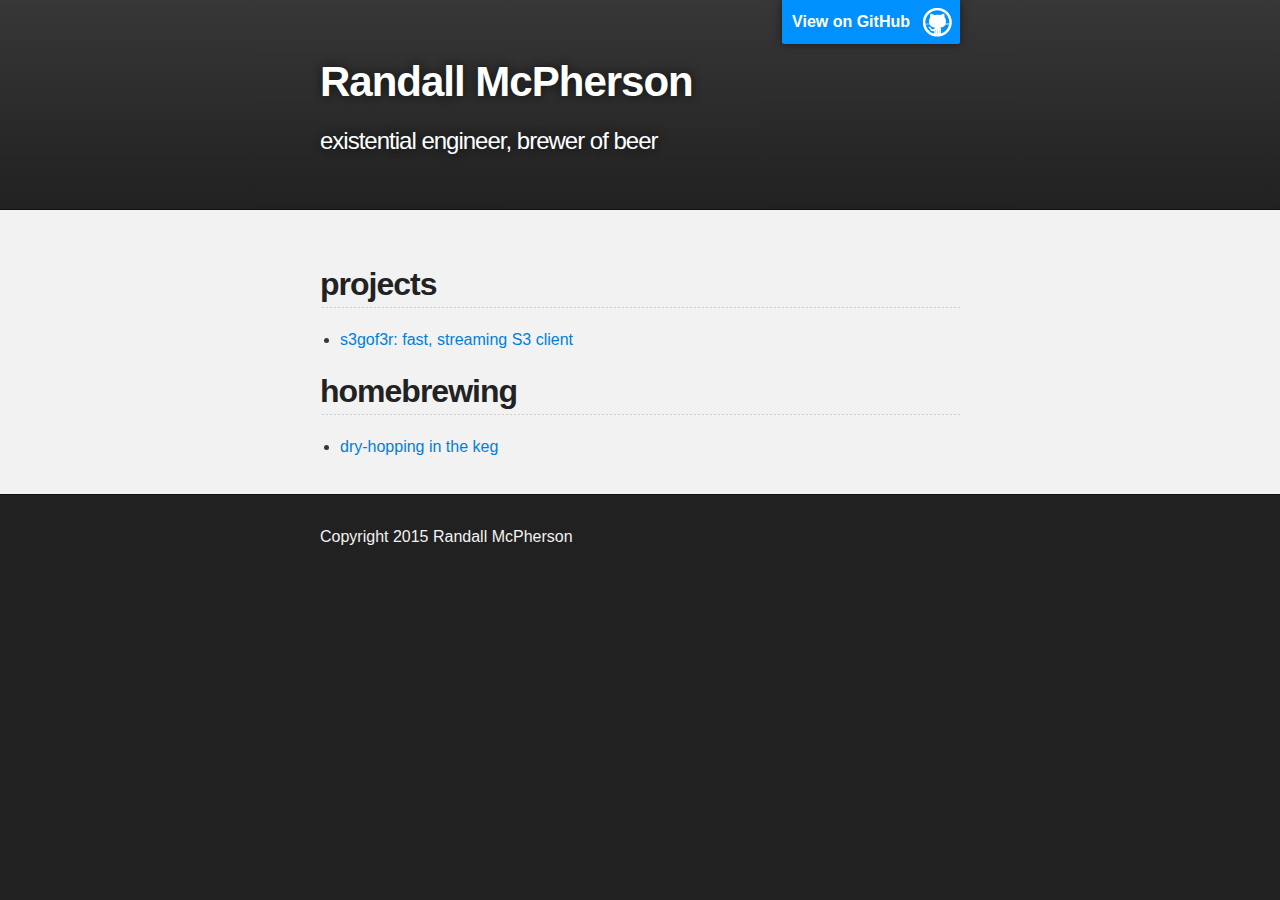
==== commit f924bba3: "update index" ====
--- a/index.html
+++ b/index.html
@@ -4,11 +4,11 @@
   <head>
     <meta charset='utf-8'>
     <meta http-equiv="X-UA-Compatible" content="chrome=1">
-    <meta name="description" content="Hopping Homebrew in the Keg : beer, hops, homebrew">
+    <meta name="description" content="Randall McPherson: engineer">
 
     <link rel="stylesheet" type="text/css" media="screen" href="stylesheets/stylesheet.css">
 
-    <title>Hopping Homebrew in the Keg</title>
+    <title>randallmcpherson.com</title>
   </head>
 
   <body>
@@ -18,8 +18,8 @@
         <header class="inner">
           <a id="forkme_banner" href="https://github.com/rlmcpherson">View on GitHub</a>
 
-          <h1 id="project_title">Hopping Homebrew in the Keg</h1>
-          <h2 id="project_tagline">beer, hops, homebrew</h2>
+          <h1 id="project_title">Randall McPherson</h1>
+          <h2 id="project_tagline">existential engineer, brewer of beer</h2>
 
         </header>
     </div>
@@ -28,23 +28,28 @@
     <div id="main_content_wrap" class="outer">
       <section id="main_content" class="inner">
         <h3>
-<a id="hopping-homebrew-in-the-keg" class="anchor" href="#hopping-homebrew-in-the-keg" aria-hidden="true"><span class="octicon octicon-link"></span></a>Hopping Homebrew in the Keg</h3>
+<!--<a id="randall-mcpherson" class="anchor" href="#randall-mcpherson" aria-hidden="true"><span class="octicon octicon-link"></span></a>Randall McPherson</h3>-->
 
-<p>Dry-hopping beer in the keg is one of the best ways to achieve maximum hop aroma in homebrewed beers. It is the only way to drink beer that has been in direct contact with hops moments before imbibing.</p>
+<h2>projects</h2>
 
 <ul>
-<li>cloudiness</li>
-<li>clogging</li>
-<li>temperature</li>
-<li>duration</li>
+        <li><a href="https://github.com/rlmcpherson/s3gof3r">s3gof3r: fast, streaming S3 client</a></li>
 </ul>
+
+
+<h2>homebrewing</h2>
+<ul>
+        <li><a href="hopping.html">dry-hopping in the keg</a></li>
+</ul>
+
+
       </section>
     </div>
 
     <!-- FOOTER  -->
     <div id="footer_wrap" class="outer">
       <footer class="inner">
-        <p>Published with <a href="http://pages.github.com">GitHub Pages</a></p>
+              <p>Copyright 2015 Randall McPherson</p>
       </footer>
     </div>
 
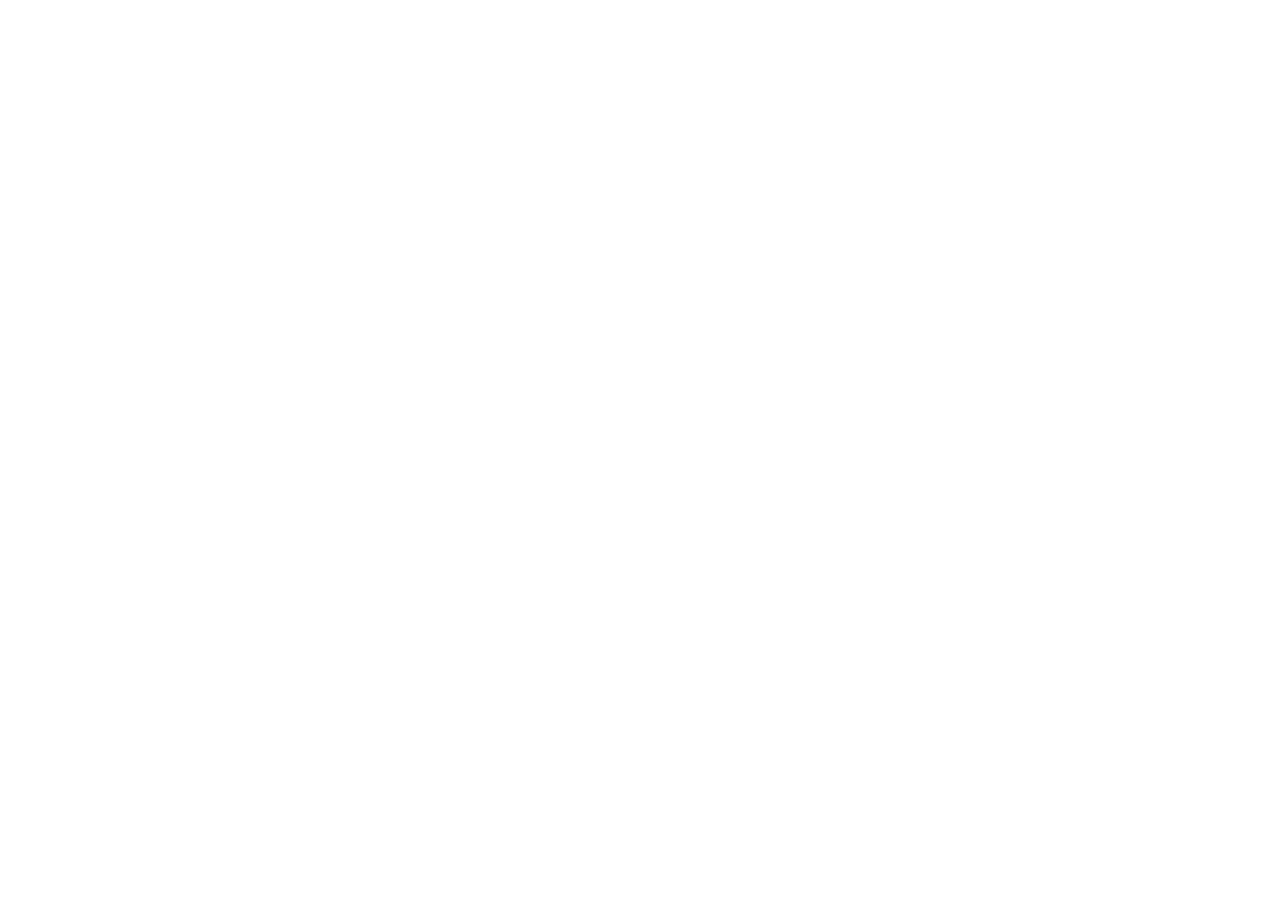
==== commit 9eff1b90: "redirect to github profile" ====
--- a/index.html
+++ b/index.html
@@ -5,6 +5,7 @@
     <meta charset='utf-8'>
     <meta http-equiv="X-UA-Compatible" content="chrome=1">
     <meta name="description" content="Randall McPherson: engineer">
+    <meta http-equiv="Refresh" content="0; url=https://github.com/rlmcpherson">
 
     <link rel="stylesheet" type="text/css" media="screen" href="stylesheets/stylesheet.css">
 
